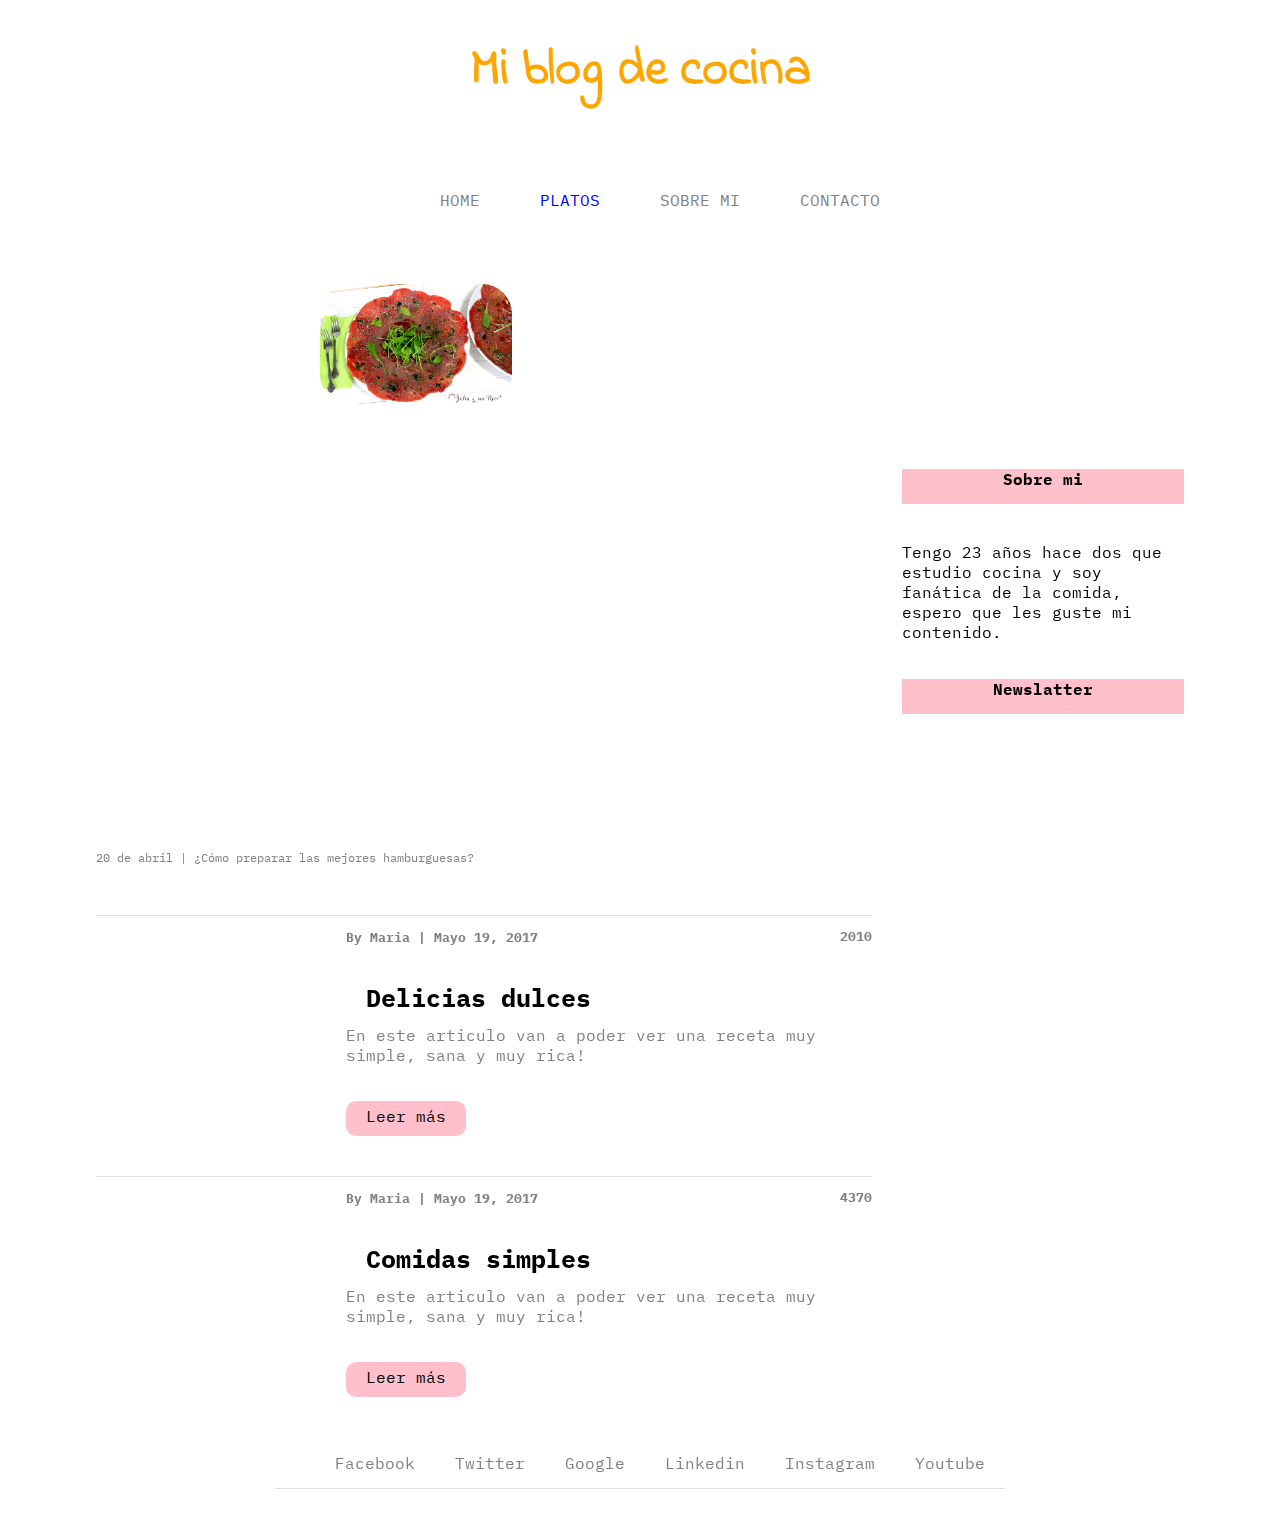
==== index.html @ 83c811f7 "Trabajo completo falta editar" ====
<!DOCTYPE html>
<html>

<head>
    <title>Blog de cocina</title>

    <meta content="width=device-width, initial-scale=1" name="viewport" />
    <meta charset="utf-8">
    <link rel="stylesheet" href="https://use.fontawesome.com/releases/v5.8.1/css/all.css"
        integrity="sha384-50oBUHEmvpQ+1lW4y57PTFmhCaXp0ML5d60M1M7uH2+nqUivzIebhndOJK28anvf" crossorigin="anonymous">
    <link href="https://fonts.googleapis.com/css?family=IBM+Plex+Mono" rel="stylesheet">
    <link href="https://fonts.googleapis.com/css?family=Indie+Flower" rel="stylesheet">
    <link rel="stylesheet" type="text/css" href="styles/main.css" />

</head>

<body>
    <div id="home">
        <header>
            <h1 class="title">Mi blog de cocina</h1>
        </header>
        <nav>
            <p class="text-menu"><i class="fas fa-align-justify"></i> MENU</p>
            <ul class="ul-nav">
                <li class="nav-item">Home</li>
                <li class="nav-item"><a href="pages/receta.html">Platos <i class="fas fa-sort-down"></i></a>
                    <ul class="hover-nav">
                        <li class="sub-item-platos">Ensalada</li>
                        <li class="sub-item-platos">Carne</li>
                        <li class="sub-item-platos">Pavo</li>

                    </ul>
                </li>
                <li class="nav-item">Sobre mi</li>
                <li class="nav-item">Contacto</li>
            </ul>
        </nav>
        <!-- ////////////////////////
                IMAGENES PRINCIPALES  
            //////////////////////// -->
        <div class="main-container-img">
            <div class="container-img">
                <img class="main-img" src="img/img-1.jpg" alt="">
                <div class="hover-main-img">
                    <p><span class="date">Diciembre 23, 2017 | 21 comentarios</span>
                        </br>
                        <span>"Tacos para terminar el día."</span></p>
                </div>
            </div>
            <div class="container-img">
                <img class="main-img" src="img/img-2.jpg" alt="">
                <div class="hover-main-img">
                    <p><span class="date">Diciembre 23, 2017 | 21 comentarios</span>
                        </br>
                        <span>"Salmón y verduras para cuando nos queremos dar un gusto."</span></p>
                </div>
            </div>
            <div class="container-img">
                <img class="main-img" src="img/img-3.jpg" alt="">
                <div class="hover-main-img">
                    <p><span class="date">Diciembre 23, 2017 | 21 comentarios</span>
                        </br>
                        <span>"Postres sanos y naturales."</span></p>
                </div>
            </div>
            <div class="container-img">
                <img class="main-img" src="img/img-4.jpg" alt="">
                <div class="hover-main-img">
                    <p><span class="date">Diciembre 23, 2017 | 21 comentarios</span>
                        </br>
                        <span>"Unas tostadas sabrosas para arrancar bien el día."</span></p>
                </div>
            </div>
        </div>
        <main>
            <!-- ////////////////////////
                IMAGENES CATEGORICAS  
            //////////////////////// -->
            <div class="tags-container-img">
                <div class="tags-img">
                    <img src="img/platos.JPG" alt="">
                    <p>Platos</p>
                </div>
                <div class="tags-img">
                    <img src="img/recetas.JPG" alt="">
                    <p>Recetas</p>
                </div>
                <div class="tags-img">
                    <p>Exoticos</p>
                </div>
            </div>
            <div class="post-principal">
                <!-- ////////////////////////
                    SECTION PRINCIPAL 
                //////////////////////// -->
                <div class="main-posts">
                    <div class="video">
                        <iframe src="https://www.youtube.com/embed/E0G5Y2SOW0c" frameborder="0"
                            allow="accelerometer; autoplay; encrypted-media; gyroscope; picture-in-picture"
                            allowfullscreen></iframe>
                            <p class="video-text">20 de abril | ¿Cómo preparar las mejores hamburguesas?</p>
                    </div>
                    <div class="posts">
                        <img src="img/nota1.JPG" alt="">
                        <div class="post-content">
                            <p class="date"><span>By Maria | Mayo 19, 2017</span><span>20<i class="far fa-heart"></i>
                                    10<i class="far fa-comments"></i><i class="fas fa-share-alt"></i></span></p>
                            <h3>Delicias dulces</h3>
                            <p class="post-text">En este articulo van a poder ver una receta muy simple, sana y muy
                                rica!</p>
                            <a class="read-more" href="url">Leer más</a>
                        </div>
                    </div>
                    <div class="posts">
                        <img src="img/nota2.JPG" alt="">
                        <div class="post-content">
                            <p class="date"><span class="date-data">By Maria | Mayo 19, 2017</span><span class="date-icons">43<i class="far fa-heart"></i>
                                    70<i class="far fa-comments"></i> </br> <i class="fas fa-share-alt"></i></span></p>
                            <h3>Comidas simples</h3>
                            <p class="post-text">En este articulo van a poder ver una receta muy simple, sana y muy
                                rica!</p>
                            <a class="read-more" href="url">Leer más</a>
                        </div>
                    </div>
                </div>
                <aside>
                    <!-- ////////////////////////
                        ASIDE  
                    //////////////////////// -->
                    <h4>Sobre mi</h4>
                    <img src="" alt="">
                    <p>Tengo 23 años hace dos que estudio cocina y soy fanática de la comida, espero que les guste mi
                        contenido.</p>
                    <h4>Newslatter</p>
                </aside>
            </div>
        </main>
        <footer>
            <ul>
                <li class="footer-item"><a href="url"><i class="fab fa-facebook-f"></i> <span class="social-media-item">Facebook</a></span></li>
                <li class="footer-item"><a href="url"><i class="fab fa-twitter"></i> <span class="social-media-item">Twitter</a></span></li>
                <li class="footer-item"><a href="url"><i class="fab fa-google-plus-g"></i> <span class="social-media-item">Google</a></span></li>
                <li class="footer-item"><a href="url"><i class="fab fa-linkedin"></i> <span class="social-media-item">Linkedin</a></span></li>
                <li class="footer-item"><a href="url"><i class="fab fa-instagram"></i> <span class="social-media-item">Instagram</a></span></li>
                <li class="footer-item"><a href="url"><i class="fab fa-youtube"></i> <span class="social-media-item">Youtube</a></span></li>
            </ul>
            <a class="icon-arrow" href="#home"><i class="fas fa-arrow-circle-up"></i></div>
        </footer>
    </div>
</body>

</html>
---- styles/main.css ----
@charset "UTF-8";
/*colores*/
/*colores de fondo*/
/*tipografias*/
body {
  margin: 0;
  padding: 0;
  -webkit-box-sizing: border-box;
          box-sizing: border-box;
  width: 100%;
  height: 100%;
}

#home {
  display: -webkit-box;
  display: -ms-flexbox;
  display: flex;
  -webkit-box-pack: center;
      -ms-flex-pack: center;
          justify-content: center;
  -webkit-box-orient: vertical;
  -webkit-box-direction: normal;
      -ms-flex-direction: column;
          flex-direction: column;
  -webkit-box-align: center;
      -ms-flex-align: center;
          align-items: center;
}

.title {
  color: orange;
  display: -webkit-box;
  display: -ms-flexbox;
  display: flex;
  -webkit-box-pack: center;
      -ms-flex-pack: center;
          justify-content: center;
  font-family: "Indie Flower", cursive;
  font-size: 50px;
}

nav {
  width: 100%;
}

nav .ul-nav {
  display: -webkit-box;
  display: -ms-flexbox;
  display: flex;
  -webkit-box-pack: center;
      -ms-flex-pack: center;
          justify-content: center;
  -webkit-box-orient: horizontal;
  -webkit-box-direction: normal;
      -ms-flex-direction: row;
          flex-direction: row;
  text-decoration: none;
  text-transform: uppercase;
  list-style: none;
  /* justify-content: space-between;*/
}

nav li {
  color: #808080;
  font-family: "IBM Plex Mono", monospace;
  /* Agregado */
  margin: 0 30px;
}

nav p {
  visibility: hidden;
}

.hover-nav {
  display: -webkit-box;
  display: -ms-flexbox;
  display: flex;
  -webkit-box-orient: vertical;
  -webkit-box-direction: normal;
      -ms-flex-direction: column;
          flex-direction: column;
  visibility: hidden;
  background-color: #ffffff;
  /* Editado, anterior: auto.*/
  width: 80px;
  position: absolute;
  background-color: #dddddd;
  -webkit-transform: translateX(-30px);
          transform: translateX(-30px);
  list-style: none;
  z-index: 1;
}

.sub-item-platos {
  padding: 5px 0;
  /* Anterior: transform: translateX()*/
  -webkit-transform: translateX(-40px);
          transform: translateX(-40px);
}

.nav-item a {
  position: relative;
}

.nav-item a:visited {
  color: #808080;
}

.nav-item:hover .hover-nav {
  visibility: visible;
}

.ul-nav p {
  visibility: hidden;
}

main {
  display: -webkit-box;
  display: -ms-flexbox;
  display: flex;
  -webkit-box-orient: vertical;
  -webkit-box-direction: normal;
      -ms-flex-direction: column;
          flex-direction: column;
  -webkit-box-pack: center;
      -ms-flex-pack: center;
          justify-content: center;
  width: 85%;
  -webkit-box-align: center;
      -ms-flex-align: center;
          align-items: center;
  font-family: "IBM Plex Mono", monospace;
}

main img {
  border-radius: 30px;
}

#home a {
  text-decoration: none;
}

.main-container-img {
  display: -webkit-box;
  display: -ms-flexbox;
  display: flex;
  -webkit-box-orient: horizontal;
  -webkit-box-direction: normal;
      -ms-flex-direction: row;
          flex-direction: row;
  -webkit-box-pack: center;
      -ms-flex-pack: center;
          justify-content: center;
  -webkit-box-align: center;
      -ms-flex-align: center;
          align-items: center;
}

.main-img {
  width: 98%;
  margin: 0 10px;
}

.main-img:nth-of-type(1) {
  margin-left: 0px;
}

.main-img:nth-of-type(4) {
  margin-right: -12px;
}

.container-img {
  position: relative;
  overflow: hidden;
  margin: 0 5px;
  -webkit-box-sizing: border-box;
          box-sizing: border-box;
}

.hover-main-img {
  position: absolute;
  width: 98%;
  height: 150px;
  background-color: #f85726;
  bottom: -100px;
  opacity: 0.6;
  -webkit-transition: all 1s ease 0s;
  transition: all 1s ease 0s;
  visibility: hidden;
}

.container-img:hover .hover-main-img {
  visibility: visible;
  bottom: 0px;
}

.hover-main-img p {
  font-family: "IBM Plex Mono", monospace;
  font-size: 12px;
}

/*
------------------------------------
        TAGS CONTAINER IMG
------------------------------------
*/
.tags-container-img img {
  width: 90%;
}

.tags-img {
  width: 85%;
  position: relative;
}

.tags-container-img {
  display: -webkit-box;
  display: -ms-flexbox;
  display: flex;
  -webkit-box-orient: horizontal;
  -webkit-box-direction: normal;
      -ms-flex-direction: row;
          flex-direction: row;
  -webkit-box-pack: justify;
      -ms-flex-pack: justify;
          justify-content: space-between;
  margin: 40px 0;
}

.tags-img p {
  position: absolute;
  background-color: #ffffff;
  width: 150px;
  height: 30px;
  border-radius: 25px;
  top: 50%;
  right: 50%;
  -webkit-transform: translate(35%, -50%);
          transform: translate(35%, -50%);
  text-align: center;
  line-height: 30px;
  text-transform: uppercase;
  font-weight: bold;
  visibility: hidden;
}

.tags-img:hover p {
  visibility: visible;
}

.tags-img:nth-of-type(3) p {
  background-color: #f85726;
}

/*
-------------------------------------
        POSTS PRINCIPALES
-------------------------------------
*/
.main-posts {
  display: -webkit-box;
  display: -ms-flexbox;
  display: flex;
  -webkit-box-orient: vertical;
  -webkit-box-direction: normal;
      -ms-flex-direction: column;
          flex-direction: column;
}

.posts {
  display: -webkit-box;
  display: -ms-flexbox;
  display: flex;
  -webkit-box-orient: horizontal;
  -webkit-box-direction: normal;
      -ms-flex-direction: row;
          flex-direction: row;
  -webkit-box-align: start;
      -ms-flex-align: start;
          align-items: flex-start;
  border-top: 1px solid #dddddd;
  padding-top: 10px;
}

.posts img {
  width: 300px;
  margin: 10px 0;
  margin-right: 30px;
}

.post-content {
  display: -webkit-box;
  display: -ms-flexbox;
  display: flex;
  -webkit-box-orient: vertical;
  -webkit-box-direction: normal;
      -ms-flex-direction: column;
          flex-direction: column;
}

.post-principal {
  display: -webkit-box;
  display: -ms-flexbox;
  display: flex;
  -webkit-box-orient: horizontal;
  -webkit-box-direction: normal;
      -ms-flex-direction: row;
          flex-direction: row;
}

/*
------------------------------------
    Contenido dentro de los posts
------------------------------------
*/
.date {
  -webkit-transform: translateY(-10px);
          transform: translateY(-10px);
  font-size: 13px;
  font-weight: bold;
  color: #808080;
}

.date span:nth-of-type(2) {
  display: -webkit-box;
  display: -ms-flexbox;
  display: flex;
  -webkit-box-pack: end;
      -ms-flex-pack: end;
          justify-content: flex-end;
  -webkit-transform: translateY(-18px);
          transform: translateY(-18px);
}

.post-content h3 {
  -webkit-transform: translate(20px, -30px);
          transform: translate(20px, -30px);
  font-size: 25px;
}

.post-text {
  -webkit-transform: translateY(-60px);
          transform: translateY(-60px);
  color: #808080;
}

.read-more {
  -webkit-transform: translateY(-70px);
          transform: translateY(-70px);
  background-color: #ffc0cb;
  width: 100px;
  height: 30px;
  border-radius: 10px;
  padding-top: 5px;
  padding-left: 20px;
  -webkit-transform: translateY(-40px);
          transform: translateY(-40px);
}

.read-more:visited,
.read-more:hover,
.read-more:link {
  color: #000000;
}

/*
 VIDEO
*/
.main-posts iframe {
  display: -webkit-box;
  display: -ms-flexbox;
  display: flex;
  -webkit-box-align: center;
      -ms-flex-align: center;
          align-items: center;
  -webkit-box-pack: center;
      -ms-flex-pack: center;
          justify-content: center;
  -webkit-box-orient: vertical;
  -webkit-box-direction: normal;
      -ms-flex-direction: column;
          flex-direction: column;
  width: 550px;
  height: 390px;
}

.video-text {
  font-size: 12px;
  color: #808080;
  margin-bottom: 50px;
}

aside {
  display: -webkit-box;
  display: -ms-flexbox;
  display: flex;
  -webkit-box-pack: start;
      -ms-flex-pack: start;
          justify-content: flex-start;
  width: 35%;
  -webkit-box-orient: vertical;
  -webkit-box-direction: normal;
      -ms-flex-direction: column;
          flex-direction: column;
  margin-left: 30px;
}

aside h4 {
  background-color: #ffc0cb;
  color: #000000;
  text-align: center;
  height: 35px;
}

footer {
  width: 100%;
  display: -webkit-box;
  display: -ms-flexbox;
  display: flex;
  -webkit-box-orient: vertical;
  -webkit-box-direction: normal;
      -ms-flex-direction: column;
          flex-direction: column;
  -webkit-box-align: center;
      -ms-flex-align: center;
          align-items: center;
  margin-bottom: 20px;
}

footer ul {
  display: -webkit-box;
  display: -ms-flexbox;
  display: flex;
  -webkit-box-orient: horizontal;
  -webkit-box-direction: normal;
      -ms-flex-direction: row;
          flex-direction: row;
  -webkit-box-pack: justify;
      -ms-flex-pack: justify;
          justify-content: space-between;
  border-bottom: 1px solid #dddddd;
  padding-bottom: 15px;
}

.footer-item {
  font-family: "IBM Plex Mono", monospace;
  margin: 0 20px;
  list-style: none;
}

.footer-item a:visited,
.footer-item a:hover,
.footer-item a:link {
  color: #808080;
}

.icon-arrow {
  visibility: hidden;
  -webkit-transform: translateY(-25px);
          transform: translateY(-25px);
}

@media screen and (max-width: 350px) {
  body {
    width: 100%;
    max-width: 350px;
    display: -webkit-box;
    display: -ms-flexbox;
    display: flex;
    -webkit-box-orient: vertical;
    -webkit-box-direction: normal;
        -ms-flex-direction: column;
            flex-direction: column;
    -webkit-box-pack: center;
        -ms-flex-pack: center;
            justify-content: center;
    padding: 0;
    margin: 0;
    -webkit-box-sizing: border-box;
            box-sizing: border-box;
  }
  .title {
    display: -webkit-box;
    display: -ms-flexbox;
    display: flex;
    -webkit-box-pack: center;
        -ms-flex-pack: center;
            justify-content: center;
    font-size: 40px;
  }
  /* NAV */
  #home nav {
    width: 95%;
    background-color: #f85726;
    height: 40px;
    border-radius: 10px;
    position: relative;
    margin-bottom: 20px;
    z-index: 1;
  }
  nav .ul-nav {
    position: absolute;
    background-color: #f85726;
    display: -webkit-box;
    display: -ms-flexbox;
    display: flex;
    -webkit-box-orient: vertical;
    -webkit-box-direction: normal;
        -ms-flex-direction: column;
            flex-direction: column;
    width: 100px;
    left: 85px;
    top: 23px;
  }
  nav p {
    visibility: visible;
  }
  .text-menu {
    display: -webkit-box;
    display: -ms-flexbox;
    display: flex;
    color: #000000;
    position: absolute;
    left: 120px;
    top: -6px;
    z-index: 1;
    font-family: "IBM Plex Mono", monospace;
  }
  .ul-nav {
    visibility: hidden;
  }
  .hover-nav {
    display: none;
  }
  /* AGREGADO saqué margin */
  .nav-item {
    margin: 0;
  }
  /* NAV HOVER */
  nav:hover .ul-nav {
    visibility: visible;
  }
  /* CONTAINER IMG */
  .container-img:nth-of-type(2),
  .container-img:nth-of-type(3),
  .container-img:nth-of-type(4) {
    display: none;
  }
  .container-img {
    width: 100%;
    z-index: 0;
    /* display: flex;
        flex-direction: column;
        align-items: center;
        justify-content: center; */
  }
  .hover-main-img {
    display: none;
  }
  /*
     TAGS CONTAINER
    */
  .tags-container-img {
    display: -webkit-box;
    display: -ms-flexbox;
    display: flex;
    -webkit-box-orient: vertical;
    -webkit-box-direction: normal;
        -ms-flex-direction: column;
            flex-direction: column;
    width: 100%;
    height: 100%;
    -webkit-box-pack: center;
        -ms-flex-pack: center;
            justify-content: center;
    margin-bottom: 200px;
  }
  .tags-img {
    width: 350px;
  }
  .tags-img img {
    width: 300px;
  }
  .tags-img p {
    width: 100px;
    visibility: visible;
  }
  .tags-img:nth-of-type(3) p {
    background-color: transparent;
    margin-top: 90px;
  }
  .video {
    display: none;
  }
  .post-principal {
    display: -webkit-box;
    display: -ms-flexbox;
    display: flex;
    -webkit-box-orient: vertical;
    -webkit-box-direction: normal;
        -ms-flex-direction: column;
            flex-direction: column;
    width: 100%;
  }
  .main-posts {
    display: -webkit-box;
    display: -ms-flexbox;
    display: flex;
    -webkit-box-orient: vertical;
    -webkit-box-direction: normal;
        -ms-flex-direction: column;
            flex-direction: column;
    width: 100%;
  }
  .posts img {
    display: none;
  }
  .posts {
    display: -webkit-box;
    display: -ms-flexbox;
    display: flex;
    -webkit-box-orient: vertical;
    -webkit-box-direction: normal;
        -ms-flex-direction: column;
            flex-direction: column;
    -webkit-box-align: center;
        -ms-flex-align: center;
            align-items: center;
    border-top: none;
  }
  .post-content {
    display: -webkit-box;
    display: -ms-flexbox;
    display: flex;
    -webkit-box-align: center;
        -ms-flex-align: center;
            align-items: center;
    -webkit-box-pack: center;
        -ms-flex-pack: center;
            justify-content: center;
  }
  .post-text {
    display: -webkit-box;
    display: -ms-flexbox;
    display: flex;
    text-align: center;
  }
  .main-posts .posts:nth-last-of-type(2) {
    display: none;
  }
  .date {
    width: 100%;
    display: -webkit-box;
    display: -ms-flexbox;
    display: flex;
    -webkit-box-pack: space-evenly;
        -ms-flex-pack: space-evenly;
            justify-content: space-evenly;
  }
  .date-data {
    display: -webkit-box;
    display: -ms-flexbox;
    display: flex;
    -webkit-box-align: start;
        -ms-flex-align: start;
            align-items: flex-start;
    text-align: center;
    width: 50%;
  }
  .date-icons {
    display: -webkit-box;
    display: -ms-flexbox;
    display: flex;
    -webkit-box-align: end;
        -ms-flex-align: end;
            align-items: flex-end;
    text-align: center;
    width: 50%;
  }
  /* ASIDE */
  aside {
    display: -webkit-box;
    display: -ms-flexbox;
    display: flex;
    -webkit-box-orient: vertical;
    -webkit-box-direction: normal;
        -ms-flex-direction: column;
            flex-direction: column;
    width: 100%;
    margin: 0;
  }
  aside p {
    display: -webkit-box;
    display: -ms-flexbox;
    display: flex;
    text-align: center;
  }
  /* FOOTER */
  .social-media-item {
    display: none;
  }
  .icon-arrow {
    visibility: visible;
  }
  .icon-arrow i {
    color: #ffa500;
  }
}
/*# sourceMappingURL=main.css.map */
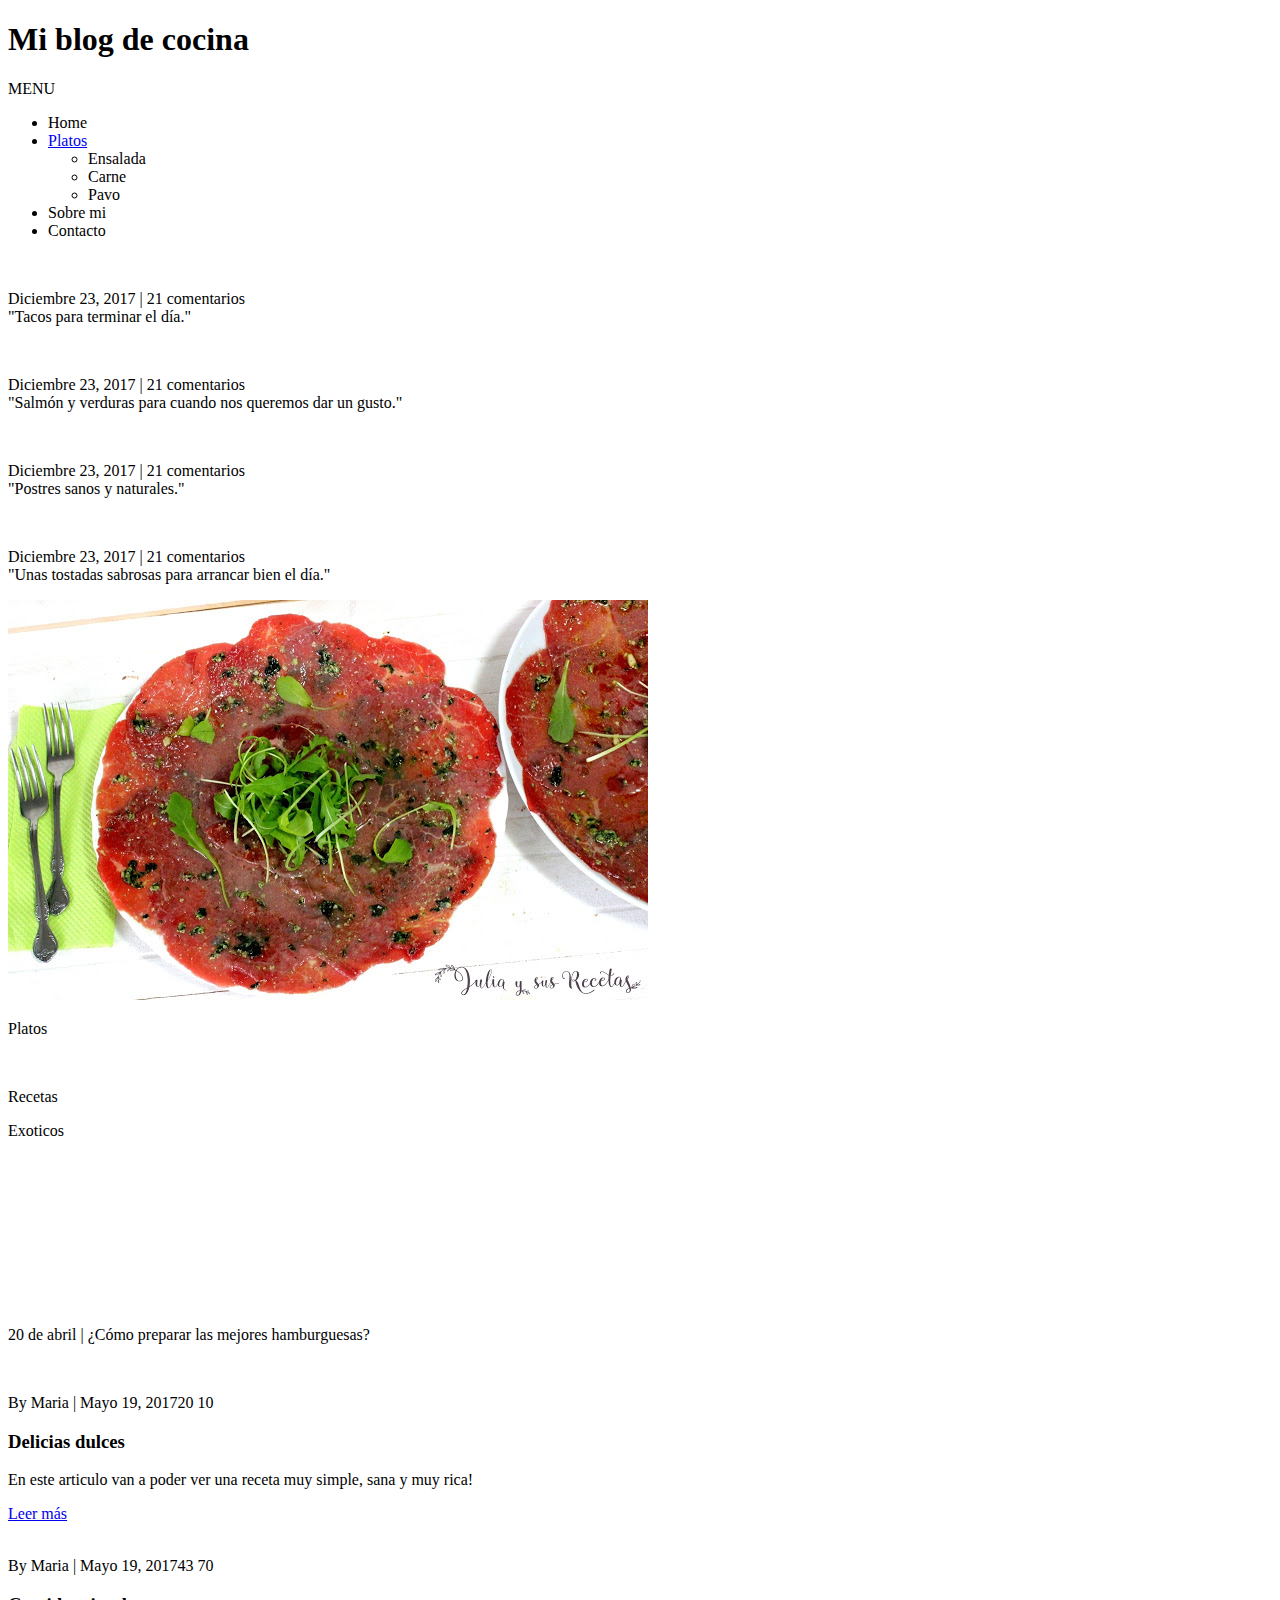
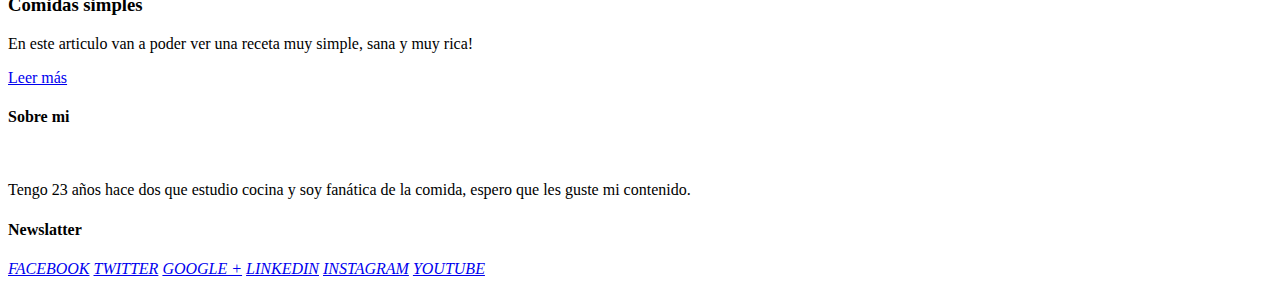
==== commit 0d4cb502: "Merge con Sofi" ====
--- a/index.html
+++ b/index.html
@@ -135,7 +135,7 @@
                 </aside>
             </div>
         </main>
-        <footer>
+        <!-- <footer>
             <ul>
                 <li class="footer-item"><a href="url"><i class="fab fa-facebook-f"></i> <span class="social-media-item">Facebook</a></span></li>
                 <li class="footer-item"><a href="url"><i class="fab fa-twitter"></i> <span class="social-media-item">Twitter</a></span></li>
@@ -144,7 +144,16 @@
                 <li class="footer-item"><a href="url"><i class="fab fa-instagram"></i> <span class="social-media-item">Instagram</a></span></li>
                 <li class="footer-item"><a href="url"><i class="fab fa-youtube"></i> <span class="social-media-item">Youtube</a></span></li>
             </ul>
-            <a class="icon-arrow" href="#home"><i class="fas fa-arrow-circle-up"></i></div>
+            <a class="icon-arrow" href="#home"><i class="fas fa-arrow-circle-up"></i></a>
+        </footer>-->
+        <footer>
+            <i class="fab fa-facebook-f"><a href="#"><span class="mediaword"> FACEBOOK</span></a></i>
+            <i class="fab fa-twitter"><a href="#"><span class="mediaword"> TWITTER</span></a></i>
+            <i class="fab fa-google-plus-g"><a href="#"><span class="mediaword"> GOOGLE +</span></a></i>
+            <i class="fab fa-linkedin"><a href="#"><span class="mediaword"> LINKEDIN</span></a></i>
+            <i class="fab fa-instagram"><a href="#"><span class="mediaword"> INSTAGRAM</span></a></i>
+            <i class="fab fa-youtube"><a href="#"><span class="mediaword"> YOUTUBE</span></a></i>
+            <a class="icon-arrow" href="#top"><i class="fas fa-arrow-circle-up"></i></a>
         </footer>
     </div>
 </body>
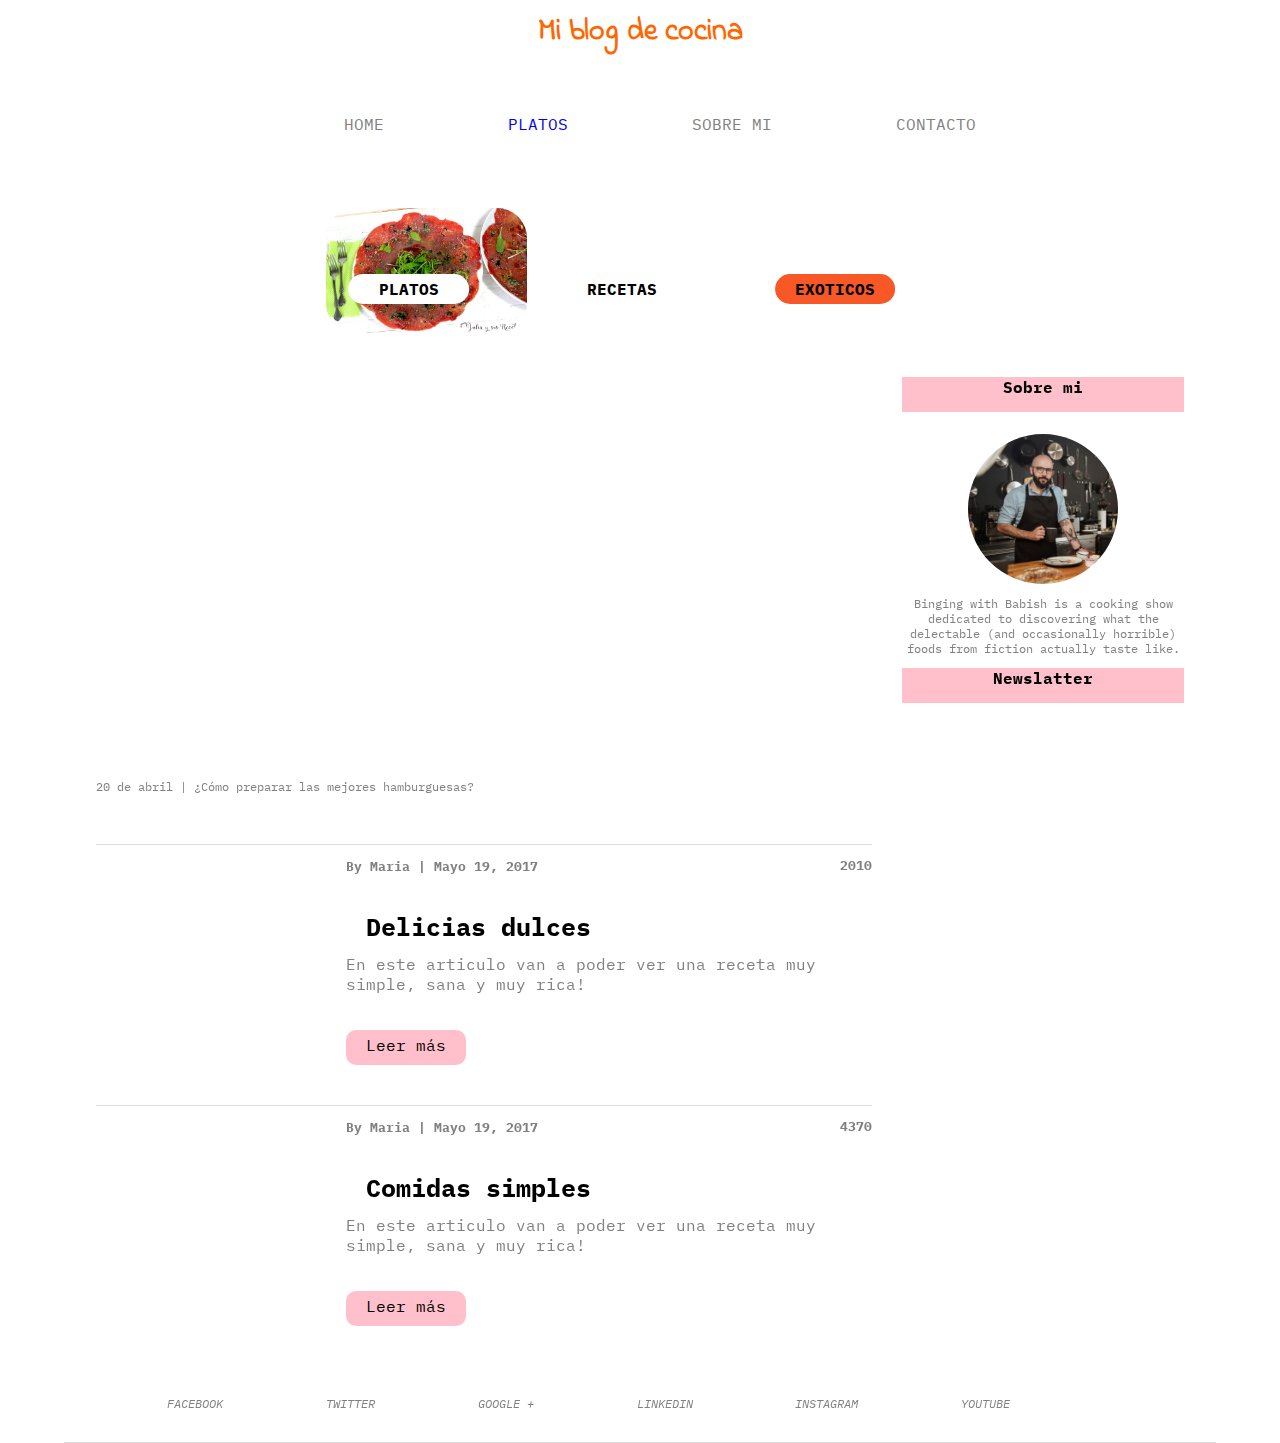
==== commit f6e00ce3: "No se subieron los cambios debido a Sass" ====
--- a/index.html
+++ b/index.html
@@ -125,35 +125,23 @@
                 </div>
                 <aside>
                     <!-- ////////////////////////
-                        ASIDE  
+                            ASIDE  
                     //////////////////////// -->
                     <h4>Sobre mi</h4>
-                    <img src="" alt="">
-                    <p>Tengo 23 años hace dos que estudio cocina y soy fanática de la comida, espero que les guste mi
-                        contenido.</p>
+                    <img src="img/Photo-aside.jpg" alt="">
+                    <p>Binging with Babish is a cooking show dedicated to discovering what the delectable (and occasionally horrible) foods from fiction actually taste like.</p>
                     <h4>Newslatter</p>
                 </aside>
             </div>
         </main>
-        <!-- <footer>
-            <ul>
-                <li class="footer-item"><a href="url"><i class="fab fa-facebook-f"></i> <span class="social-media-item">Facebook</a></span></li>
-                <li class="footer-item"><a href="url"><i class="fab fa-twitter"></i> <span class="social-media-item">Twitter</a></span></li>
-                <li class="footer-item"><a href="url"><i class="fab fa-google-plus-g"></i> <span class="social-media-item">Google</a></span></li>
-                <li class="footer-item"><a href="url"><i class="fab fa-linkedin"></i> <span class="social-media-item">Linkedin</a></span></li>
-                <li class="footer-item"><a href="url"><i class="fab fa-instagram"></i> <span class="social-media-item">Instagram</a></span></li>
-                <li class="footer-item"><a href="url"><i class="fab fa-youtube"></i> <span class="social-media-item">Youtube</a></span></li>
-            </ul>
-            <a class="icon-arrow" href="#home"><i class="fas fa-arrow-circle-up"></i></a>
-        </footer>-->
         <footer>
-            <i class="fab fa-facebook-f"><a href="#"><span class="mediaword"> FACEBOOK</span></a></i>
-            <i class="fab fa-twitter"><a href="#"><span class="mediaword"> TWITTER</span></a></i>
-            <i class="fab fa-google-plus-g"><a href="#"><span class="mediaword"> GOOGLE +</span></a></i>
-            <i class="fab fa-linkedin"><a href="#"><span class="mediaword"> LINKEDIN</span></a></i>
-            <i class="fab fa-instagram"><a href="#"><span class="mediaword"> INSTAGRAM</span></a></i>
-            <i class="fab fa-youtube"><a href="#"><span class="mediaword"> YOUTUBE</span></a></i>
-            <a class="icon-arrow" href="#top"><i class="fas fa-arrow-circle-up"></i></a>
+                <i class="fab fa-facebook-f"><a href="#"><span class="mediaword"> FACEBOOK</span></a></i>
+                <i class="fab fa-twitter"><a href="#"><span class="mediaword"> TWITTER</span></a></i>
+                <i class="fab fa-google-plus-g"><a href="#"><span class="mediaword"> GOOGLE +</span></a></i>
+                <i class="fab fa-linkedin"><a href="#"><span class="mediaword"> LINKEDIN</span></a></i>
+                <i class="fab fa-instagram"><a href="#"><span class="mediaword"> INSTAGRAM</span></a></i>
+                <i class="fab fa-youtube"><a href="#"><span class="mediaword"> YOUTUBE</span></a></i>
+                <a class="icon-arrow" href="#top"><i class="fas fa-arrow-circle-up"></i></a>
         </footer>
     </div>
 </body>
--- a/styles/main.css
+++ b/styles/main.css
@@ -0,0 +1,1300 @@
+@charset "UTF-8";
+/*colores*/
+/*colores de fondo*/
+/*tipografias*/
+body {
+  margin: 0;
+  padding: 0;
+  -webkit-box-sizing: border-box;
+          box-sizing: border-box;
+  height: 100%;
+}
+
+#home {
+  display: -webkit-box;
+  display: -ms-flexbox;
+  display: flex;
+  -webkit-box-pack: center;
+      -ms-flex-pack: center;
+          justify-content: center;
+  -webkit-box-orient: vertical;
+  -webkit-box-direction: normal;
+      -ms-flex-direction: column;
+          flex-direction: column;
+  -webkit-box-align: center;
+      -ms-flex-align: center;
+          align-items: center;
+}
+
+#home header {
+  display: -webkit-box;
+  display: -ms-flexbox;
+  display: flex;
+  -webkit-box-pack: center;
+      -ms-flex-pack: center;
+          justify-content: center;
+}
+
+.title {
+  color: orange;
+  font-family: "Indie Flower", cursive;
+  font-size: 50px;
+}
+
+nav {
+  width: 100%;
+}
+
+nav .ul-nav {
+  display: -webkit-box;
+  display: -ms-flexbox;
+  display: flex;
+  -webkit-box-pack: center;
+      -ms-flex-pack: center;
+          justify-content: center;
+  -webkit-box-orient: horizontal;
+  -webkit-box-direction: normal;
+      -ms-flex-direction: row;
+          flex-direction: row;
+  text-decoration: none;
+  text-transform: uppercase;
+  list-style: none;
+  /* justify-content: space-between;*/
+}
+
+nav li {
+  color: #808080;
+  font-family: "IBM Plex Mono", monospace;
+  /* Agregado */
+  margin: 0 5%;
+}
+
+nav p {
+  visibility: hidden;
+}
+
+.hover-nav {
+  display: -webkit-box;
+  display: -ms-flexbox;
+  display: flex;
+  -webkit-box-orient: vertical;
+  -webkit-box-direction: normal;
+      -ms-flex-direction: column;
+          flex-direction: column;
+  visibility: hidden;
+  background-color: #ffffff;
+  /* Editado, anterior: auto.*/
+  width: 80px;
+  position: absolute;
+  background-color: #dddddd;
+  -webkit-transform: translateX(-30px);
+          transform: translateX(-30px);
+  list-style: none;
+  z-index: 1;
+}
+
+.sub-item-platos {
+  padding: 5px 0;
+  /* Anterior: transform: translateX()*/
+  -webkit-transform: translateX(-40px);
+          transform: translateX(-40px);
+}
+
+.nav-item a {
+  position: relative;
+}
+
+.nav-item a:visited {
+  color: #808080;
+}
+
+.nav-item:hover .hover-nav {
+  visibility: visible;
+}
+
+.ul-nav p {
+  visibility: hidden;
+}
+
+#home main {
+  display: -webkit-box;
+  display: -ms-flexbox;
+  display: flex;
+  -webkit-box-orient: vertical;
+  -webkit-box-direction: normal;
+      -ms-flex-direction: column;
+          flex-direction: column;
+  -webkit-box-pack: center;
+      -ms-flex-pack: center;
+          justify-content: center;
+  width: 85%;
+  -webkit-box-align: center;
+      -ms-flex-align: center;
+          align-items: center;
+  font-family: "IBM Plex Mono", monospace;
+}
+
+#home a {
+  text-decoration: none;
+}
+
+.main-container-img {
+  display: -webkit-box;
+  display: -ms-flexbox;
+  display: flex;
+  -webkit-box-orient: horizontal;
+  -webkit-box-direction: normal;
+      -ms-flex-direction: row;
+          flex-direction: row;
+  -webkit-box-pack: center;
+      -ms-flex-pack: center;
+          justify-content: center;
+  -webkit-box-align: center;
+      -ms-flex-align: center;
+          align-items: center;
+}
+
+.main-img {
+  width: 98%;
+  margin: 0 10px;
+}
+
+.main-img:nth-of-type(1) {
+  margin: 0;
+}
+
+.main-img:nth-of-type(4) {
+  margin: 0;
+}
+
+.container-img {
+  position: relative;
+  overflow: hidden;
+  margin: 0;
+  -webkit-box-sizing: border-box;
+          box-sizing: border-box;
+  width: 98%;
+}
+
+.hover-main-img {
+  position: absolute;
+  width: 98%;
+  height: 150px;
+  background-color: #f85726;
+  bottom: -100px;
+  opacity: 0.6;
+  -webkit-transition: all 1s ease 0s;
+  transition: all 1s ease 0s;
+  visibility: hidden;
+}
+
+.container-img:hover .hover-main-img {
+  visibility: visible;
+  bottom: 0px;
+}
+
+.hover-main-img p {
+  font-family: "IBM Plex Mono", monospace;
+  font-size: 12px;
+}
+
+/*
+------------------------------------
+        TAGS CONTAINER IMG
+------------------------------------
+*/
+.tags-container-img img {
+  width: 100%;
+  border-radius: 30px;
+}
+
+.tags-img {
+  width: 90%;
+  position: relative;
+  margin: 0 1%;
+}
+
+.tags-container-img {
+  display: -webkit-box;
+  display: -ms-flexbox;
+  display: flex;
+  -webkit-box-orient: horizontal;
+  -webkit-box-direction: normal;
+      -ms-flex-direction: row;
+          flex-direction: row;
+  -webkit-box-pack: justify;
+      -ms-flex-pack: justify;
+          justify-content: space-between;
+  margin: 40px 0;
+}
+
+.tags-img p {
+  position: absolute;
+  background-color: #ffffff;
+  width: 60%;
+  height: auto;
+  border-radius: 25px;
+  top: 50%;
+  right: 50%;
+  -webkit-transform: translate(35%, -50%);
+          transform: translate(35%, -50%);
+  text-align: center;
+  line-height: 30px;
+  text-transform: uppercase;
+  font-weight: bold;
+}
+
+.tags-img:nth-of-type(3) p {
+  background-color: #f85726;
+}
+
+/*
+-------------------------------------
+        POSTS PRINCIPALES
+-------------------------------------
+*/
+.main-posts {
+  display: -webkit-box;
+  display: -ms-flexbox;
+  display: flex;
+  -webkit-box-orient: vertical;
+  -webkit-box-direction: normal;
+      -ms-flex-direction: column;
+          flex-direction: column;
+}
+
+.posts {
+  display: -webkit-box;
+  display: -ms-flexbox;
+  display: flex;
+  -webkit-box-orient: horizontal;
+  -webkit-box-direction: normal;
+      -ms-flex-direction: row;
+          flex-direction: row;
+  -webkit-box-align: start;
+      -ms-flex-align: start;
+          align-items: flex-start;
+  border-top: 1px solid #dddddd;
+  padding-top: 10px;
+}
+
+.posts img {
+  width: 300px;
+  margin: 10px 0;
+  margin-right: 30px;
+  border-radius: 30px;
+}
+
+.post-content {
+  display: -webkit-box;
+  display: -ms-flexbox;
+  display: flex;
+  -webkit-box-orient: vertical;
+  -webkit-box-direction: normal;
+      -ms-flex-direction: column;
+          flex-direction: column;
+}
+
+.post-principal {
+  display: -webkit-box;
+  display: -ms-flexbox;
+  display: flex;
+  -webkit-box-orient: horizontal;
+  -webkit-box-direction: normal;
+      -ms-flex-direction: row;
+          flex-direction: row;
+}
+
+/*
+------------------------------------
+    Contenido dentro de los posts
+------------------------------------
+*/
+.date {
+  -webkit-transform: translateY(-10px);
+          transform: translateY(-10px);
+  font-size: 13px;
+  font-weight: bold;
+  color: #808080;
+}
+
+.date span:nth-of-type(2) {
+  display: -webkit-box;
+  display: -ms-flexbox;
+  display: flex;
+  -webkit-box-pack: end;
+      -ms-flex-pack: end;
+          justify-content: flex-end;
+  -webkit-transform: translateY(-18px);
+          transform: translateY(-18px);
+}
+
+.post-content h3 {
+  -webkit-transform: translate(20px, -30px);
+          transform: translate(20px, -30px);
+  font-size: 25px;
+}
+
+.post-text {
+  -webkit-transform: translateY(-60px);
+          transform: translateY(-60px);
+  color: #808080;
+}
+
+.read-more {
+  -webkit-transform: translateY(-70px);
+          transform: translateY(-70px);
+  background-color: #ffc0cb;
+  width: 100px;
+  height: 30px;
+  border-radius: 10px;
+  padding-top: 5px;
+  padding-left: 20px;
+  -webkit-transform: translateY(-40px);
+          transform: translateY(-40px);
+}
+
+.read-more:visited,
+.read-more:hover,
+.read-more:link {
+  color: #000000;
+}
+
+/*
+ VIDEO
+*/
+.main-posts iframe {
+  display: -webkit-box;
+  display: -ms-flexbox;
+  display: flex;
+  -webkit-box-align: center;
+      -ms-flex-align: center;
+          align-items: center;
+  -webkit-box-pack: center;
+      -ms-flex-pack: center;
+          justify-content: center;
+  -webkit-box-orient: vertical;
+  -webkit-box-direction: normal;
+      -ms-flex-direction: column;
+          flex-direction: column;
+  width: 550px;
+  height: 390px;
+}
+
+.video-text {
+  font-size: 12px;
+  color: #808080;
+  margin-bottom: 50px;
+}
+
+aside {
+  display: -webkit-box;
+  display: -ms-flexbox;
+  display: flex;
+  -webkit-box-pack: start;
+      -ms-flex-pack: start;
+          justify-content: flex-start;
+  width: 35%;
+  -webkit-box-orient: vertical;
+  -webkit-box-direction: normal;
+      -ms-flex-direction: column;
+          flex-direction: column;
+  margin-left: 30px;
+}
+
+aside h4 {
+  background-color: #ffc0cb;
+  color: #000000;
+  text-align: center;
+  height: 35px;
+  margin-top: 0;
+}
+
+aside img {
+  width: 150px;
+  border-radius: 50%;
+  margin: 0 auto;
+}
+
+aside p {
+  font-size: 12px;
+  color: #808080;
+  text-align: center;
+}
+
+/*footer*/
+footer {
+  width: 90%;
+  height: 5%;
+  color: #808080;
+  font-size: 12px;
+  padding: 30px 0px 30px 0px;
+  display: -webkit-box;
+  display: -ms-flexbox;
+  display: flex;
+  -webkit-box-align: center;
+      -ms-flex-align: center;
+          align-items: center;
+  -webkit-box-pack: space-evenly;
+      -ms-flex-pack: space-evenly;
+          justify-content: space-evenly;
+  border-bottom: 0.5px solid #dddddd;
+}
+
+footer a:visited,
+footer a:hover,
+footer a {
+  color: #808080;
+}
+
+footer .mediaword {
+  font-family: "IBM Plex Mono", monospace;
+}
+
+footer .fa-facebook-f {
+  color: #808080;
+}
+
+footer .icon-arrow {
+  visibility: hidden;
+  -webkit-transform: translate(-150px, 45px);
+          transform: translate(-150px, 45px);
+}
+
+@media (max-width: 760px) {
+  footer {
+    margin-right: 40px;
+  }
+  footer .mediaword {
+    display: none;
+  }
+  footer i {
+    font-size: 20px;
+    display: -webkit-box;
+    display: -ms-flexbox;
+    display: flex;
+    -ms-flex-pack: distribute;
+        justify-content: space-around;
+  }
+}
+
+@media (max-width: 350px) {
+  footer {
+    width: 100%;
+  }
+  footer .icon-arrow {
+    visibility: visible;
+  }
+  footer .icon-arrow i {
+    color: #ff6600;
+  }
+}
+
+hr {
+  color: #808080;
+  height: 1px;
+  border: 0;
+}
+
+@media screen and (max-width: 350px) {
+  body {
+    max-width: 350px;
+    padding: 0;
+    margin: 0;
+    -webkit-box-sizing: border-box;
+            box-sizing: border-box;
+  }
+  #home .title {
+    display: -webkit-box;
+    display: -ms-flexbox;
+    display: flex;
+    -webkit-box-pack: center;
+        -ms-flex-pack: center;
+            justify-content: center;
+    font-size: 40px;
+  }
+  #home {
+    display: -webkit-box;
+    display: -ms-flexbox;
+    display: flex;
+    -webkit-box-align: center;
+        -ms-flex-align: center;
+            align-items: center;
+  }
+  /* NAV */
+  #home nav {
+    width: 95%;
+    background-color: #f85726;
+    height: 40px;
+    border-radius: 10px;
+    position: relative;
+    margin-bottom: 20px;
+    z-index: 1;
+    margin-bottom: 20px;
+  }
+  nav .ul-nav {
+    position: absolute;
+    background-color: #f85726;
+    display: -webkit-box;
+    display: -ms-flexbox;
+    display: flex;
+    -webkit-box-orient: vertical;
+    -webkit-box-direction: normal;
+        -ms-flex-direction: column;
+            flex-direction: column;
+    width: 100px;
+    left: 85px;
+    top: 23px;
+  }
+  nav p {
+    visibility: visible;
+  }
+  .text-menu {
+    display: -webkit-box;
+    display: -ms-flexbox;
+    display: flex;
+    color: #000000;
+    position: absolute;
+    left: 120px;
+    top: -6px;
+    z-index: 1;
+    font-family: "IBM Plex Mono", monospace;
+  }
+  .ul-nav {
+    visibility: hidden;
+  }
+  .hover-nav {
+    display: none;
+  }
+  /* AGREGADO saqué margin */
+  .nav-item {
+    margin: 0;
+  }
+  /* NAV HOVER */
+  nav:hover .ul-nav {
+    visibility: visible;
+  }
+  /* CONTAINER IMG */
+  .container-img:nth-of-type(2),
+  .container-img:nth-of-type(3),
+  .container-img:nth-of-type(4) {
+    display: none;
+  }
+  .container-img {
+    width: 100%;
+    z-index: 0;
+    margin: 0;
+    display: -webkit-box;
+    display: -ms-flexbox;
+    display: flex;
+    -webkit-box-pack: center;
+        -ms-flex-pack: center;
+            justify-content: center;
+    -webkit-box-align: center;
+        -ms-flex-align: center;
+            align-items: center;
+  }
+  .main-img {
+    width: 100%;
+  }
+  .hover-main-img {
+    display: none;
+  }
+  /*
+     TAGS CONTAINER
+    */
+  .tags-container-img {
+    display: -webkit-box;
+    display: -ms-flexbox;
+    display: flex;
+    -webkit-box-orient: vertical;
+    -webkit-box-direction: normal;
+        -ms-flex-direction: column;
+            flex-direction: column;
+    width: 100%;
+    height: 100%;
+    -webkit-box-align: center;
+        -ms-flex-align: center;
+            align-items: center;
+    margin-bottom: 200px;
+  }
+  .tags-img {
+    margin: 20px 0;
+  }
+  .tags-img p {
+    width: 100px;
+    visibility: visible;
+  }
+  .tags-img:nth-of-type(3) p {
+    background-color: transparent;
+    margin-top: 90px;
+  }
+  .video {
+    display: none;
+  }
+  .post-principal {
+    display: -webkit-box;
+    display: -ms-flexbox;
+    display: flex;
+    -webkit-box-orient: vertical;
+    -webkit-box-direction: normal;
+        -ms-flex-direction: column;
+            flex-direction: column;
+    width: 100%;
+  }
+  .main-posts {
+    display: -webkit-box;
+    display: -ms-flexbox;
+    display: flex;
+    -webkit-box-orient: vertical;
+    -webkit-box-direction: normal;
+        -ms-flex-direction: column;
+            flex-direction: column;
+    width: 100%;
+  }
+  .posts img {
+    display: none;
+  }
+  .posts {
+    display: -webkit-box;
+    display: -ms-flexbox;
+    display: flex;
+    -webkit-box-orient: vertical;
+    -webkit-box-direction: normal;
+        -ms-flex-direction: column;
+            flex-direction: column;
+    -webkit-box-align: center;
+        -ms-flex-align: center;
+            align-items: center;
+    border-top: none;
+  }
+  .post-content {
+    display: -webkit-box;
+    display: -ms-flexbox;
+    display: flex;
+    -webkit-box-align: center;
+        -ms-flex-align: center;
+            align-items: center;
+    -webkit-box-pack: center;
+        -ms-flex-pack: center;
+            justify-content: center;
+  }
+  .post-text {
+    display: -webkit-box;
+    display: -ms-flexbox;
+    display: flex;
+    text-align: center;
+  }
+  .main-posts .posts:nth-last-of-type(2) {
+    display: none;
+  }
+  .main-img {
+    margin: 0;
+  }
+  .date {
+    width: 100%;
+    display: -webkit-box;
+    display: -ms-flexbox;
+    display: flex;
+    -webkit-box-pack: space-evenly;
+        -ms-flex-pack: space-evenly;
+            justify-content: space-evenly;
+  }
+  .date-data {
+    display: -webkit-box;
+    display: -ms-flexbox;
+    display: flex;
+    -webkit-box-align: start;
+        -ms-flex-align: start;
+            align-items: flex-start;
+    text-align: center;
+    width: 50%;
+  }
+  .date-icons {
+    display: -webkit-box;
+    display: -ms-flexbox;
+    display: flex;
+    -webkit-box-align: end;
+        -ms-flex-align: end;
+            align-items: flex-end;
+    text-align: center;
+    width: 50%;
+  }
+  /* ASIDE */
+  aside {
+    display: -webkit-box;
+    display: -ms-flexbox;
+    display: flex;
+    -webkit-box-orient: vertical;
+    -webkit-box-direction: normal;
+        -ms-flex-direction: column;
+            flex-direction: column;
+    width: 100%;
+    margin: 0;
+  }
+  aside p {
+    display: -webkit-box;
+    display: -ms-flexbox;
+    display: flex;
+    text-align: center;
+  }
+  /* FOOTER */
+  .social-media-item {
+    display: none;
+  }
+  .icon-arrow {
+    visibility: visible;
+  }
+  .icon-arrow i {
+    color: #ff6600;
+  }
+  footer {
+    margin: 0;
+  }
+  .container-footer {
+    display: -webkit-box;
+    display: -ms-flexbox;
+    display: flex;
+    -webkit-box-pack: center;
+        -ms-flex-pack: center;
+            justify-content: center;
+  }
+}
+
+body {
+  margin: 0;
+  padding: 0;
+  -webkit-box-sizing: border-box;
+          box-sizing: border-box;
+  width: 100%;
+  height: 100%;
+}
+
+/* 
+===========================================
+ RECETA
+=========================================== 
+*/
+#receta .pagecontainer {
+  display: -webkit-box;
+  display: -ms-flexbox;
+  display: flex;
+  width: 1100px;
+  height: 1000px;
+}
+
+@media (max-width: 520px) {
+  #receta .pagecontainer {
+    margin-right: -115px;
+  }
+}
+
+@media (max-width: 350px) {
+  #receta .pagecontainer {
+    width: 350px;
+  }
+}
+
+#receta .banner {
+  width: 100%;
+}
+
+#receta .banner img {
+  width: 100%;
+  height: 15%;
+}
+
+#receta .contentcontainer {
+  width: 100%;
+  height: 70%;
+  display: -webkit-box;
+  display: -ms-flexbox;
+  display: flex;
+  -webkit-box-orient: vertical;
+  -webkit-box-direction: normal;
+      -ms-flex-direction: column;
+          flex-direction: column;
+  -webkit-box-align: center;
+      -ms-flex-align: center;
+          align-items: center;
+}
+
+#receta .position {
+  width: 100%;
+  height: 10%;
+  font-family: "IBM Plex Mono", monospace;
+  color: #000000;
+  display: -webkit-box;
+  display: -ms-flexbox;
+  display: flex;
+  -webkit-box-pack: start;
+      -ms-flex-pack: start;
+          justify-content: flex-start;
+  margin: 30px 30px 30px 30px;
+  width: 40%;
+  display: flex;
+  -webkit-box-orient: horizontal;
+  -webkit-box-direction: normal;
+      -ms-flex-direction: row;
+          flex-direction: row;
+  justify-content: flex-start;
+  -webkit-box-align: start;
+      -ms-flex-align: start;
+          align-items: flex-start;
+}
+
+#receta .position span {
+  color: #808080;
+}
+
+@media (max-width: 920px) {
+  #receta .position {
+    display: -webkit-box;
+    display: -ms-flexbox;
+    display: flex;
+    -ms-flex-wrap: wrap;
+        flex-wrap: wrap;
+  }
+  #receta .position b {
+    margin-bottom: 15px;
+  }
+}
+
+@media (max-width: 350px) {
+  #receta .position {
+    width: 290px;
+  }
+}
+
+#receta .column {
+  width: 750px;
+  display: -webkit-box;
+  display: -ms-flexbox;
+  display: flex;
+  -webkit-box-orient: horizontal;
+  -webkit-box-direction: normal;
+      -ms-flex-direction: row;
+          flex-direction: row;
+}
+
+@media (max-width: 760px) {
+  #receta .column {
+    -webkit-box-orient: vertical;
+    -webkit-box-direction: normal;
+        -ms-flex-direction: column;
+            flex-direction: column;
+    -webkit-box-align: center;
+        -ms-flex-align: center;
+            align-items: center;
+  }
+}
+
+@media (max-width: 350px) {
+  #receta .column {
+    width: 100%;
+  }
+}
+
+#receta .column .mediacolumn {
+  width: 20%;
+  height: 85%;
+  display: -webkit-box;
+  display: -ms-flexbox;
+  display: flex;
+  -webkit-box-orient: vertical;
+  -webkit-box-direction: normal;
+      -ms-flex-direction: column;
+          flex-direction: column;
+  -webkit-box-align: center;
+      -ms-flex-align: center;
+          align-items: center;
+  -webkit-box-pack: center;
+      -ms-flex-pack: center;
+          justify-content: center;
+  margin-top: 50px;
+}
+
+#receta .column .mediacolumn .facebook {
+  display: -webkit-box;
+  display: -ms-flexbox;
+  display: flex;
+  -webkit-box-pack: center;
+      -ms-flex-pack: center;
+          justify-content: center;
+  -webkit-box-align: center;
+      -ms-flex-align: center;
+          align-items: center;
+  color: white;
+  background-color: blue;
+  height: 30px;
+  width: 30px;
+  border-radius: 30px;
+  margin-bottom: 20px;
+}
+
+#receta .column .mediacolumn .twitter {
+  display: -webkit-box;
+  display: -ms-flexbox;
+  display: flex;
+  -webkit-box-pack: center;
+      -ms-flex-pack: center;
+          justify-content: center;
+  -webkit-box-align: center;
+      -ms-flex-align: center;
+          align-items: center;
+  color: white;
+  background-color: lightblue;
+  height: 30px;
+  width: 30px;
+  border-radius: 30px;
+  margin-bottom: 20px;
+}
+
+#receta .column .mediacolumn .googleplus {
+  display: -webkit-box;
+  display: -ms-flexbox;
+  display: flex;
+  -webkit-box-pack: center;
+      -ms-flex-pack: center;
+          justify-content: center;
+  -webkit-box-align: center;
+      -ms-flex-align: center;
+          align-items: center;
+  color: white;
+  background-color: orangered;
+  height: 30px;
+  width: 30px;
+  border-radius: 30px;
+  margin-bottom: 20px;
+}
+
+#receta .column .mediacolumn .instagram {
+  display: -webkit-box;
+  display: -ms-flexbox;
+  display: flex;
+  -webkit-box-pack: center;
+      -ms-flex-pack: center;
+          justify-content: center;
+  -webkit-box-align: center;
+      -ms-flex-align: center;
+          align-items: center;
+  color: white;
+  background-color: brown;
+  height: 30px;
+  width: 30px;
+  border-radius: 30px;
+  margin-bottom: 20px;
+}
+
+#receta .column .mediacolumn .pinterest {
+  display: -webkit-box;
+  display: -ms-flexbox;
+  display: flex;
+  -webkit-box-pack: center;
+      -ms-flex-pack: center;
+          justify-content: center;
+  -webkit-box-align: center;
+      -ms-flex-align: center;
+          align-items: center;
+  color: white;
+  background-color: red;
+  height: 30px;
+  width: 30px;
+  border-radius: 30px;
+  margin-bottom: 20px;
+}
+
+@media (max-width: 760px) {
+  #receta .column .mediacolumn {
+    width: 90%;
+    display: -webkit-box;
+    display: -ms-flexbox;
+    display: flex;
+    -webkit-box-orient: horizontal;
+    -webkit-box-direction: normal;
+        -ms-flex-direction: row;
+            flex-direction: row;
+    -ms-flex-pack: distribute;
+        justify-content: space-around;
+  }
+}
+
+#receta .column .contentcolumn {
+  width: 80%;
+  display: -webkit-box;
+  display: -ms-flexbox;
+  display: flex;
+  -webkit-box-orient: vertical;
+  -webkit-box-direction: normal;
+      -ms-flex-direction: column;
+          flex-direction: column;
+}
+
+@media (max-width: 760px) {
+  #receta .column .contentcolumn {
+    width: 70%;
+    display: -webkit-box;
+    display: -ms-flexbox;
+    display: flex;
+    -webkit-box-orient: vertical;
+    -webkit-box-direction: normal;
+        -ms-flex-direction: center;
+            flex-direction: center;
+  }
+}
+
+@media (max-width: 350px) {
+  #receta .column .contentcolumn {
+    width: 300px;
+  }
+}
+
+#receta .column .contentcolumn .mainpic {
+  display: -webkit-box;
+  display: -ms-flexbox;
+  display: flex;
+  -webkit-box-pack: center;
+      -ms-flex-pack: center;
+          justify-content: center;
+}
+
+#receta .column .contentcolumn .mainpic img {
+  width: 100%;
+  height: 85%;
+  border-radius: 32px 32px 32px 32px;
+}
+
+@media (max-width: 760px) {
+  #receta .column .contentcolumn .mainpic img {
+    width: 80%;
+    height: 65%;
+  }
+}
+
+@media (max-width: 520px) {
+  #receta .column .contentcolumn .mainpic img {
+    width: 75%;
+    height: 65%;
+  }
+}
+
+@media (max-width: 350px) {
+  #receta .column .contentcolumn .mainpic img {
+    width: 96%;
+  }
+}
+
+#receta .column .contentcolumn .caption {
+  width: 80%;
+  font-family: "IBM Plex Mono", monospace;
+  display: -webkit-box;
+  display: -ms-flexbox;
+  display: flex;
+  -webkit-box-orient: horizontal;
+  -webkit-box-direction: normal;
+      -ms-flex-direction: row;
+          flex-direction: row;
+  -webkit-box-pack: start;
+      -ms-flex-pack: start;
+          justify-content: flex-start;
+  margin: -30px 0px 0px 0px;
+}
+
+#receta .column .contentcolumn .caption .imgicon {
+  font-family: "IBM Plex Mono", monospace;
+  display: -webkit-box;
+  display: -ms-flexbox;
+  display: flex;
+  -webkit-box-orient: horizontal;
+  -webkit-box-direction: normal;
+      -ms-flex-direction: row;
+          flex-direction: row;
+  -webkit-box-pack: end;
+      -ms-flex-pack: end;
+          justify-content: flex-end;
+  -webkit-transform: translateX(120%);
+          transform: translateX(120%);
+}
+
+#receta .column .contentcolumn .caption .imgicon .far {
+  margin-left: 20px;
+}
+
+#receta .column .contentcolumn .caption .imgicon .fas {
+  margin-left: 20px;
+}
+
+#receta .column .contentcolumn .caption .imgicon .number {
+  font-family: "IBM Plex Mono", monospace;
+}
+
+@media (max-width: 760px) {
+  #receta .column .contentcolumn .caption {
+    width: 80%;
+    margin-top: 20px;
+    display: -webkit-box;
+    display: -ms-flexbox;
+    display: flex;
+    -webkit-box-pack: center;
+        -ms-flex-pack: center;
+            justify-content: center;
+  }
+}
+
+@media (max-width: 520px) {
+  #receta .column .contentcolumn .caption {
+    width: 75%;
+    height: 65%;
+  }
+}
+
+@media (max-width: 350px) {
+  #receta .column .contentcolumn .caption {
+    width: 100%;
+    font-size: 10px;
+  }
+}
+
+#receta .column .contentcolumn div h2 {
+  width: 80%;
+  margin-left: 10px;
+}
+
+@media (max-width: 760px) {
+  #receta .column .contentcolumn div h2 {
+    width: 70%;
+    margin-left: 70px;
+  }
+}
+
+@media (max-width: 520px) {
+  #receta .column .contentcolumn div h2 {
+    width: 75%;
+    height: 65%;
+  }
+}
+
+@media (max-width: 350px) {
+  #receta .column .contentcolumn div h2 {
+    margin-left: 30px;
+  }
+}
+
+#receta .column .contentcolumn div .piononotext {
+  width: 80%;
+}
+
+@media (max-width: 760px) {
+  #receta .column .contentcolumn div .piononotext {
+    width: 70%;
+    margin-left: 50px;
+  }
+}
+
+@media (max-width: 520px) {
+  #receta .column .contentcolumn div .piononotext {
+    width: 75%;
+    height: 65%;
+  }
+}
+
+@media (max-width: 350px) {
+  #receta .column .contentcolumn div .piononotext {
+    margin-left: 17px;
+  }
+}
+
+#receta .column .contentcolumn div .blockquote {
+  width: 80%;
+}
+
+@media (max-width: 760px) {
+  #receta .column .contentcolumn div .blockquote {
+    width: 70%;
+    margin-left: 50px;
+  }
+}
+
+@media (max-width: 520px) {
+  #receta .column .contentcolumn div .blockquote {
+    width: 75%;
+    height: 65%;
+  }
+}
+
+#receta .column .contentcolumn div .quote, #receta .column .contentcolumn div .author {
+  margin-left: 20px;
+}
+
+#receta .column .contentcolumn div ul {
+  list-style: none;
+  padding: 0;
+}
+
+#receta .column .contentcolumn div .recipelist {
+  width: 80%;
+}
+
+@media (max-width: 760px) {
+  #receta .column .contentcolumn div .recipelist {
+    width: 40%;
+    margin-left: 7px;
+  }
+}
+
+@media (max-width: 520px) {
+  #receta .column .contentcolumn div .recipelist {
+    width: 75%;
+    height: 65%;
+  }
+}
+
+#receta .column .contentcolumn h2, #receta .column .contentcolumn .piononotext, #receta .column .contentcolumn .quote, #receta .column .contentcolumn .author, #receta .column .contentcolumn .recipelist {
+  font-family: "IBM Plex Mono", monospace;
+}
+
+#receta .column .contentcolumn h2, #receta .column .contentcolumn .quote {
+  color: #000000;
+}
+
+#receta .column .contentcolumn .piononotext, #receta .column .contentcolumn .author, #receta .column .contentcolumn .recipelist {
+  color: #808080;
+}
+
+#receta .column .contentcolumn .blockquote {
+  border-left: 1px solid #ff6600;
+}
+
+#receta .column .contentcolumn .recipelist {
+  list-style: none;
+}
+
+#receta .column .contentcolumn .recipelist ul .coloritem {
+  color: #ff6600;
+}
+
+/*blogtitle*/
+.title {
+  width: 100%;
+  height: 40%;
+  font-family: "Indie Flower", cursive;
+  color: #ff6600;
+  font-weight: 500px;
+  text-align: center;
+  font-size: 30px;
+  margin: 10px;
+}
+
+@media (max-width: 520px) {
+  .title {
+    font-size: 72px;
+  }
+}
+
+@media (max-width: 350px) {
+  .title h1 {
+    width: 85%;
+    margin-top: 40px;
+  }
+}
+/*# sourceMappingURL=main.css.map */